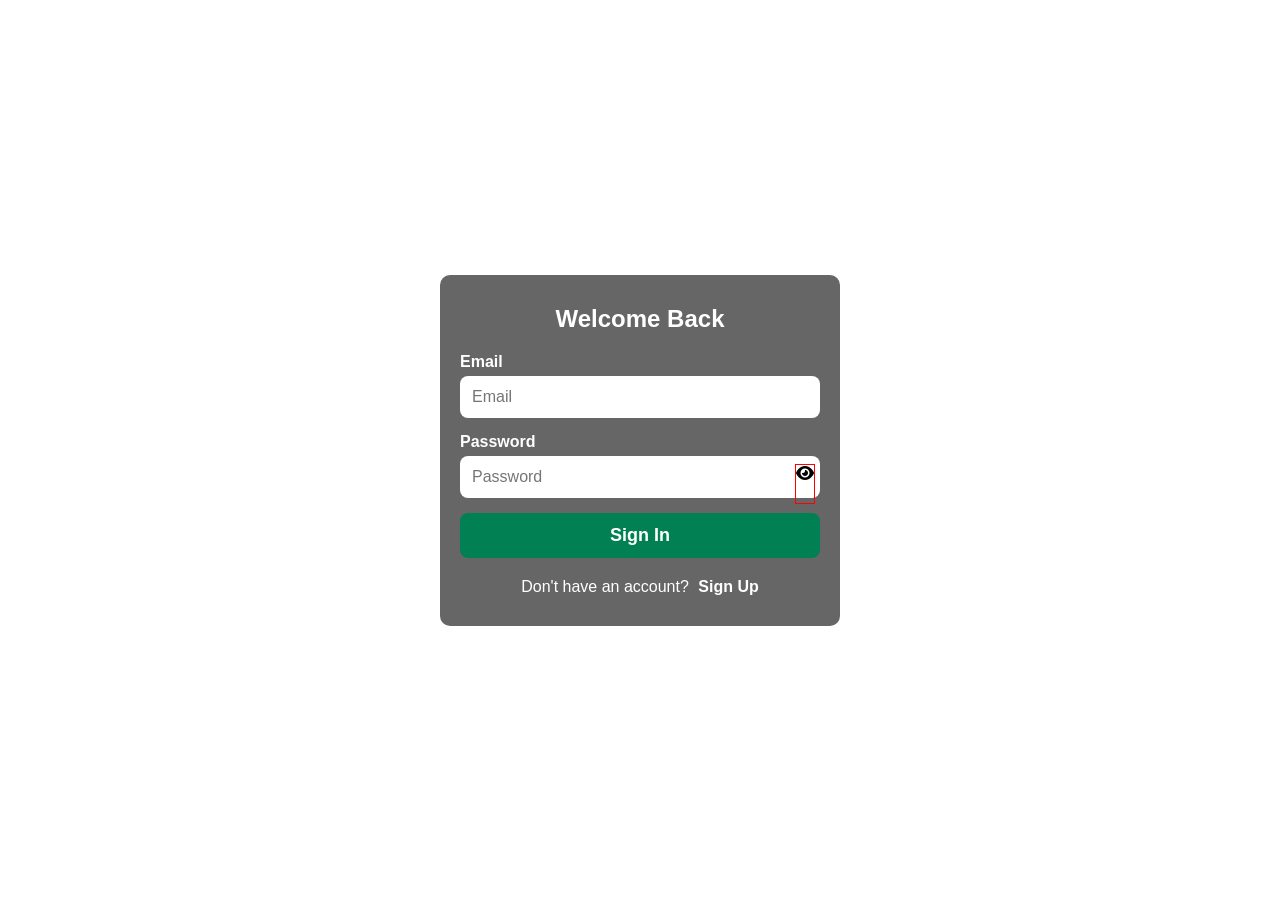
==== login.html @ dd3adcae "added login.html and signup.html" ====
<!DOCTYPE html>
<html lang="en">
  <head>
    <meta charset="UTF-8">
    <meta name="viewport" content="width=device-width, initial-scale=1.0">
    <title>Login Page</title>
    <link rel="stylesheet" href="style.css">
    <link rel="stylesheet" href="https://cdnjs.cloudflare.com/ajax/libs/font-awesome/6.5.0/css/all.min.css">
</head>
  <body>
    <div class="form-section">
      <div class="form-container">
        <div class="login-box">
          <h2>Welcome Back</h2>
          <form>
            <label for="email">Email</label>
            <input type="email" id="email" placeholder="Email" required />
  
            <label for="password">Password</label>
            <div class="password-wrapper">
              <input
                type="password"
                id="password"
                class="password-input"
                placeholder="Password"
                required
              />
              <!-- <span class="toggle-password">&#128065;</span> -->
              <i class="fas fa-eye toggle-password" id="togglePassword"></i>
            </div>
  
            <button type="submit" class="signin-btn">Sign In</button>
          </form>
          <div class="signup-link">
            <span>Don't have an account?</span>
            <a href="signup.html">Sign Up</a>
          </div>
        </div>
      </div>
    </div>
    <script>
      const togglePassword = document.getElementById('togglePassword');
      const passwordInput = document.getElementById('password');
    
      togglePassword.addEventListener('click', function () {
        const type = passwordInput.getAttribute('type') === 'password' ? 'text' : 'password';
        passwordInput.setAttribute('type', type);
        
        // Toggle icon class (optional - if you're switching between eye and eye-slash)
        this.classList.toggle('fa-eye');
        this.classList.toggle('fa-eye-slash');
      });
    </script>
    
  </body>
</html>
---- style.css ----
:root {
  --primary-color: #0d47a1;
  --bg-color: #008053;
  --accent-yellow: #cddc39;
  --accent-gold: #f4b410;
  --footer-color: #37474f;
  --secondary-color: rgb(27, 44, 87);
}

header {
  background-color: var(--bg-color);
  width: screen;
}
* {
  margin: 0;
  padding: 0;
  box-sizing: border-box;
}

.form-section {
  font-family: Arial, sans-serif;
  background: linear-gradient(rgba(27, 44, 87, 0.5)),
    url(./images/Procrastination.gif);
  background-position: center;
  background-size: cover;
  min-height: 100vh;
  display: flex;
  justify-content: center;
  align-items: center;
}

.form-container {
  width: 100%;
  padding: 20px;
  display: flex;
  justify-content: center;
}

.login-box {
  background-color: rgba(0, 0, 0, 0.6);
  padding: 30px 20px;
  border-radius: 10px;
  width: 100%;
  max-width: 400px;
  color: white;
}

.login-box h2 {
  text-align: center;
  margin-bottom: 20px;
}

form label {
  display: block;
  margin-bottom: 5px;
  font-weight: bold;
}

input{
  width: 100%;
  padding: 12px;
  margin-bottom: 15px;
  border: none;
  border-radius: 8px;
  font-size: 16px;
}

.password-wrapper {
  position: relative;
}
/* .password-wrapper input{
  display: none;
} */

.password-wrapper .toggle-password {
  position: absolute;
  height: 40px;
  /* border: 1px solid red; */
  right: 5px;
  top: 50%;
  z-index: 1000;
  transform: translateY(-50%);
  cursor: pointer;
  color: black;
}

.signin-btn {
  width: 100%;
  padding: 12px;
  background-color: var(--bg-color);
  color: white;
  border: none;
  font-size: 18px;
  font-weight: bold;
  border-radius: 8px;
  cursor: pointer;
  transition: background-color 0.3s ease;
}

.signin-btn:hover {
  background-color: #007f4e;
}

.signup-link {
  margin-top: 20px;
  text-align: center;
}

.signup-link a {
  color: white;
  font-weight: bold;
  text-decoration: none;
  margin-left: 5px;
}

@media (max-width: 480px) {
  .login-box {
    padding: 20px 15px;
  }

  .signin-btn {
    font-size: 16px;
  }
}
/* CREATEACCOUNT CSS */
* {
  margin: 0;
  padding: 0;
  box-sizing: border-box;
}

header {
  background-color: var(--bg-color);
  width: screen;
}

.form-sectionRegister{
  font-family: Arial, sans-serif;
  background: linear-gradient(rgba(27, 44, 87, 0.5)),
    url(./images/Procrastination.gif);
  background-position: center;
  background-size: cover;
  min-height: 100vh;
  display: flex;
  justify-content: center;
  align-items: center;
}
.container {
  width: 100%;
  max-width: 600px;
  padding: 20px;
  display: flex;
  justify-content: center;
}

.signup-form {
  background-color: rgba(0, 0, 0, 0.6);
  padding: 25px;
  border-radius: 10px;
  color: white;
  width: 100%;
  max-width: 600px;
}

.signup-form h2 {
  text-align: center;
  margin-bottom: 20px;
}

.signup-form label {
  display: block;
  margin-bottom: 5px;
  font-weight: bold;
}

.signup-form input[type="text"],
.signup-form input[type="email"],
.signup-form input[type="password"],
.signup-form select {
  width: 100%;
  padding: 10px;
  margin-bottom: 15px;
  border-radius: 8px;
  border: none;
  background-color: rgba(0, 128, 0, 0.7);
  color: white;
  font-size: 16px;
}
.show-password{
  position: absolute;
  right: 15px;
  transform: translateY(-50%);
  cursor: pointer;
  color: white;
  font-size: 18px;
  margin-top: 5px;
  z-index: 1000;
}
.input-icon {
  position: relative;
}

.toggle-password {
  position: absolute;
  right: 15px;
  top: 40%;
  transform: translateY(-50%);
  cursor: pointer;
  border: 1px solid red; 
}

.radio-group, .checkbox-group {
  margin-bottom: 15px;
}
.techcredit-group {
  display: flex;
  gap: 15px;
  flex-wrap: wrap;
  margin-bottom: 15px;
  
}
.radio-group p{
  margin-top: 10%;
  font-size: 18px;
  font-weight: bold;
  color: white;

} 
.radio-group div,
.checkbox-group {
  display: flex;
  flex-wrap: wrap;
  gap: 10px;
}

.radio-group label,
.checkbox-group label {
  font-weight: normal;
margin-top: 5%;
}

.dropdown-group {
  display: flex;
  gap: 15px;
  flex-wrap: wrap;
}

.dropdown-group > div {
  flex: 1 1 45%;
}

.signup {
  width: 100%;
  padding: 12px;
  background-color: #012e50;
  color: white;
  font-size: 18px;
  border: none;
  border-radius: 8px;
  cursor: pointer;
  margin-top: 10px;
}

.signup:hover {
  background-color: #011f35;
}

.signin {
  text-align: center;
  margin-top: 15px;
}

.signin a {
  margin-left: 5px;
  color: white;
  font-weight: bold;
  text-decoration: none;
}

/* Responsive Adjustments */
@media (max-width: 600px) {
  .dropdown-group {
    flex-direction: column;
  }

  .dropdown-group > div {
    flex: 1 1 100%;
  }
}
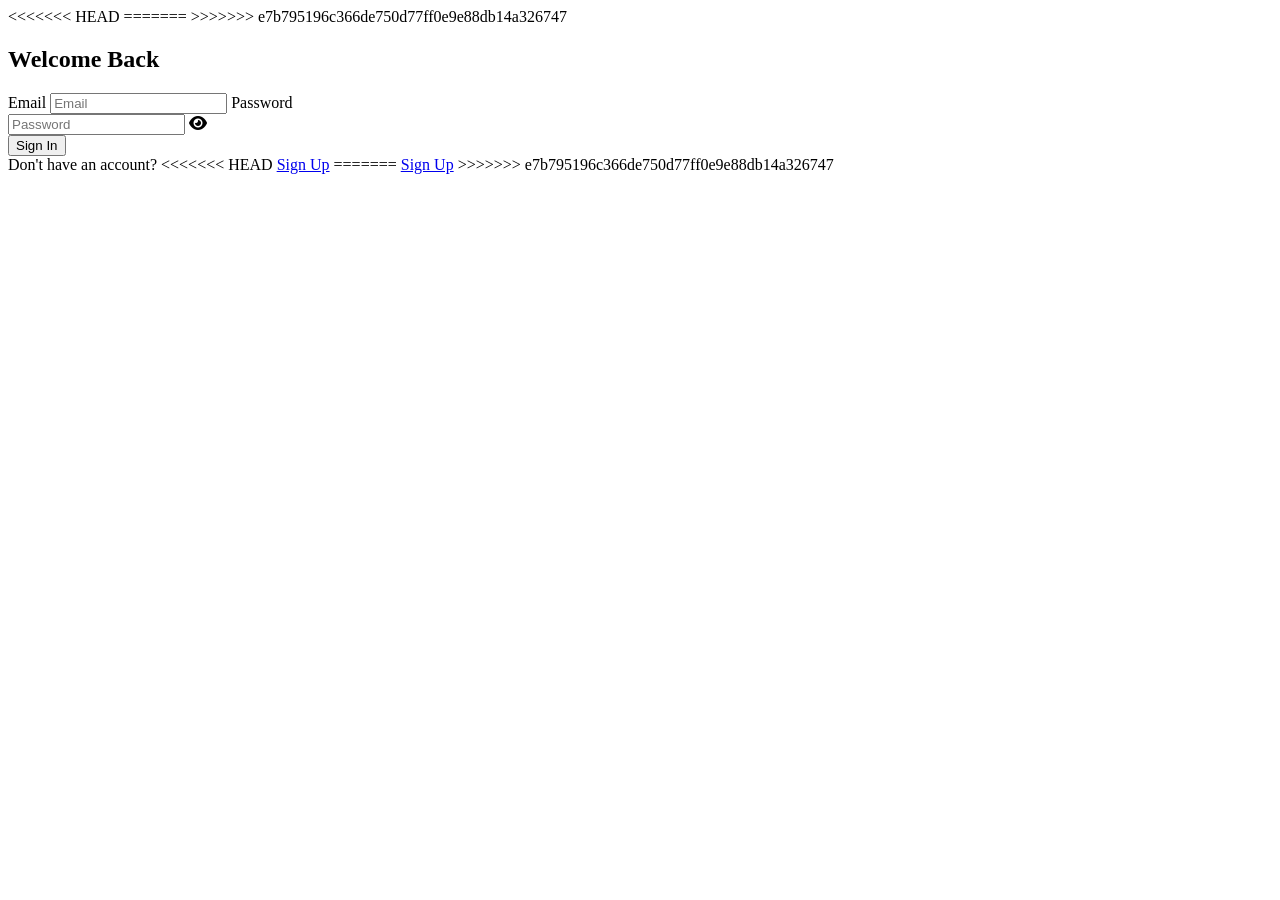
==== commit 55e4dd81: "Merge branch 'dev' of https://github.com/VLAD2-V/Ohafia-Techrise-Project into dev" ====
--- a/login.html
+++ b/login.html
@@ -3,9 +3,16 @@
   <head>
     <meta charset="UTF-8">
     <meta name="viewport" content="width=device-width, initial-scale=1.0">
+<<<<<<< HEAD
     <title>Login Page</title>
     <link rel="stylesheet" href="style.css">
     <link rel="stylesheet" href="https://cdnjs.cloudflare.com/ajax/libs/font-awesome/6.5.0/css/all.min.css">
+=======
+    <title>My Web Page</title>
+    <link rel="stylesheet" href="style.css">
+    <link rel="stylesheet" href="https://cdnjs.cloudflare.com/ajax/libs/font-awesome/6.5.0/css/all.min.css">
+
+>>>>>>> e7b795196c366de750d77ff0e9e88db14a326747
 </head>
   <body>
     <div class="form-section">
@@ -33,7 +40,11 @@
           </form>
           <div class="signup-link">
             <span>Don't have an account?</span>
+<<<<<<< HEAD
             <a href="signup.html">Sign Up</a>
+=======
+            <a href="#">Sign Up</a>
+>>>>>>> e7b795196c366de750d77ff0e9e88db14a326747
           </div>
         </div>
       </div>
--- a/style.css
+++ b/style.css
@@ -7,9 +7,15 @@
   --secondary-color: rgb(27, 44, 87);
 }
 
+<<<<<<< HEAD
 header {
   background-color: var(--bg-color);
   width: screen;
+=======
+header{
+    background-color: var(--bg-color);
+    width: screen;
+>>>>>>> e7b795196c366de750d77ff0e9e88db14a326747
 }
 * {
   margin: 0;
--- a/style.css
+++ b/style.css
@@ -7,9 +7,15 @@
   --secondary-color: rgb(27, 44, 87);
 }
 
+<<<<<<< HEAD
 header {
   background-color: var(--bg-color);
   width: screen;
+=======
+header{
+    background-color: var(--bg-color);
+    width: screen;
+>>>>>>> e7b795196c366de750d77ff0e9e88db14a326747
 }
 * {
   margin: 0;
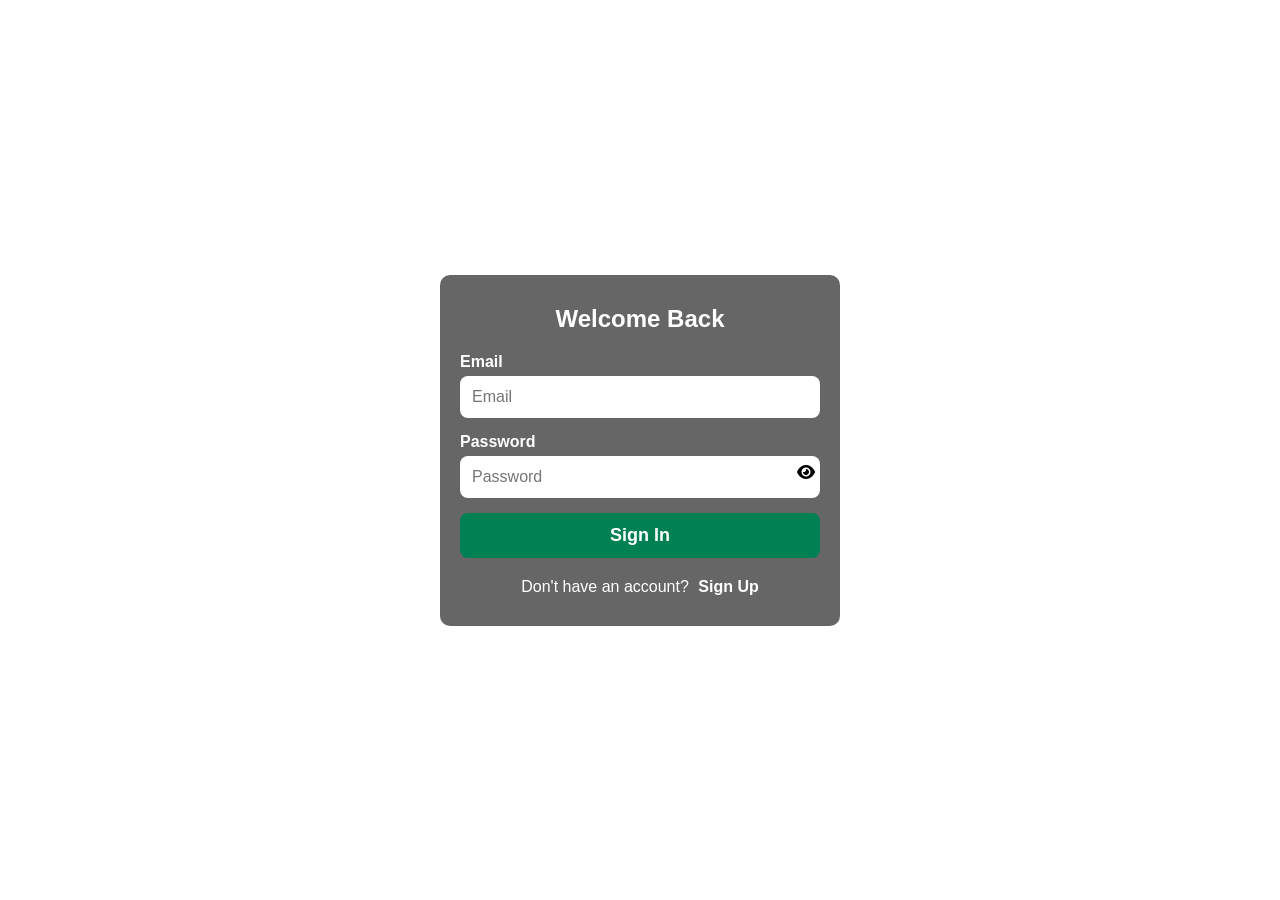
==== commit 70ab095a: "merge pull request" ====
--- a/login.html
+++ b/login.html
@@ -3,16 +3,10 @@
   <head>
     <meta charset="UTF-8">
     <meta name="viewport" content="width=device-width, initial-scale=1.0">
-<<<<<<< HEAD
-    <title>Login Page</title>
-    <link rel="stylesheet" href="style.css">
-    <link rel="stylesheet" href="https://cdnjs.cloudflare.com/ajax/libs/font-awesome/6.5.0/css/all.min.css">
-=======
     <title>My Web Page</title>
     <link rel="stylesheet" href="style.css">
     <link rel="stylesheet" href="https://cdnjs.cloudflare.com/ajax/libs/font-awesome/6.5.0/css/all.min.css">
 
->>>>>>> e7b795196c366de750d77ff0e9e88db14a326747
 </head>
   <body>
     <div class="form-section">
@@ -40,11 +34,7 @@
           </form>
           <div class="signup-link">
             <span>Don't have an account?</span>
-<<<<<<< HEAD
-            <a href="signup.html">Sign Up</a>
-=======
             <a href="#">Sign Up</a>
->>>>>>> e7b795196c366de750d77ff0e9e88db14a326747
           </div>
         </div>
       </div>
--- a/style.css
+++ b/style.css
@@ -1,27 +1,173 @@
-:root {
-  --primary-color: #0d47a1;
-  --bg-color: #008053;
-  --accent-yellow: #cddc39;
-  --accent-gold: #f4b410;
-  --footer-color: #37474f;
-  --secondary-color: rgb(27, 44, 87);
-}
-
-<<<<<<< HEAD
-header {
-  background-color: var(--bg-color);
-  width: screen;
-=======
-header{
+:root{
+    --primary-color: #0D47A1;
+    --bg-color: #008053;
+    --accent-yellow: #CDDC39;
+    --accent-gold: #F4B410;
+    --footer-color: #37474F;
+    --secondary-color: rgb(27, 44, 87);
+}
+* {
+    margin: 0;
+    padding: 0;
+    box-sizing: border-box;
+  }
+.navbar{
     background-color: var(--bg-color);
+    width: 110vw;
+    display: flex;
+    align-items: center;
+    justify-content: space-between;
+    color: white;
+    position: fixed;
+    z-index: 10000;
+    top: 0;
+ }
+ .ancodiv{
+    /* border: 1px solid red; */
+    width: 50vw;
+    align-items: center;
+    justify-content: space-between;
+    /* display: flex; */
+    
+}
+.ancodiv a{
+    padding: 10px 20px;
+    text-decoration: none;
+    justify-content: space-between;
+    color: white;
+    border-radius: 10px;
+}
+.ancodiv a:hover{
+    background-color: white;
+    color: #008053;
+} 
+.main{
+    background: linear-gradient(rgba(27,44,87, 0.5)), url(images/istockphoto-1387051560-612x612\ 1.png);
     width: screen;
->>>>>>> e7b795196c366de750d77ff0e9e88db14a326747
-}
-* {
-  margin: 0;
-  padding: 0;
-  box-sizing: border-box;
-}
+    height: 100vh;
+    background-size: cover;
+    background-position: center;
+    font-size: large;
+    font-family: 'Segoe UI', sans-serif;
+    line-height: 1.0;
+    /* display: flex; */
+     padding: 2px 1px ;
+     background-repeat: no-repeat; 
+}
+.main{
+    /* line-height: 1.0; */
+    display: flex;
+    align-items: center;
+    justify-content: center;
+    
+ }
+ .main-div{
+    width: 60vw;
+    display: flex; 
+    align-items: center;
+    justify-content: space-evenly;
+    flex-direction: column;
+    line-height: normal;
+ }
+.main-div h1{
+    font-size: 80px;
+    color: var(--accent-yellow);
+    margin-bottom: -10px;
+
+}
+.main-div p{
+    color: #fff;
+    font-size: x-large;
+    text-align: center;
+
+}
+.navdiv{
+    padding: 10px 20px;
+    width: 90vw;
+    display: flex;
+    align-items: center;
+    justify-content: space-around;
+    /* background-color: #0D47A1; */
+    
+    
+    
+}
+ .navdiv .btn{
+    padding: 12px 24px;
+    display: grid;
+    place-items: center;
+    width: 200px;
+    height: 40px;
+    text-decoration: none;
+    color: #fff;
+    border-radius: 20px;
+
+
+ }
+
+ .btn1{
+    background-color: #0D47A1;
+    position: relative;
+
+ }
+ .btn1 span{
+    width: 0%;
+    height: 40px;
+    background-color: rgba(27,44,87, 0.5);
+    position: absolute;
+    /* transition: 0.5s; */
+    /* z-index: -100; */
+    /* left: 10px; */
+ }
+ .btn1:hover{
+    background: none;
+    border: 2px solid #fff;
+    /* color: var(--primary-color); */
+ }
+
+ .btn1:hover span{
+    width: inherit;
+    /* left: 0px; */
+    padding: 12px 24px;
+    border-radius: 20px;
+
+    /* z-index: -1; */
+ }
+ .btn2{
+    background-color: rgb(5, 57, 212);
+    position: relative;
+
+ }
+ .btn2 span{
+    width: 0%;
+    height: 40px;
+    background-color: rgba(27,44,87, 0.5);
+    position: absolute;
+    /* transition: 0.5s; */
+    /* z-index: -100; */
+    /* left: 10px; */
+ }
+ .btn2:hover{
+    background: none;
+    /* transition: 1s; */
+    border: 2px solid #fff;
+    /* color: var(--primary-color); */
+ }
+
+ .btn2:hover span{
+    width: inherit;
+    left: 0px;
+    padding: 12px 24px;
+    border-radius: 20px;
+
+    /* z-index: -1; */
+ }
+
+
+
+
+
+/* ----------- Register and lgin section-----------  */
 
 .form-section {
   font-family: Arial, sans-serif;
@@ -128,168 +274,3 @@
     font-size: 16px;
   }
 }
-/* CREATEACCOUNT CSS */
-* {
-  margin: 0;
-  padding: 0;
-  box-sizing: border-box;
-}
-
-header {
-  background-color: var(--bg-color);
-  width: screen;
-}
-
-.form-sectionRegister{
-  font-family: Arial, sans-serif;
-  background: linear-gradient(rgba(27, 44, 87, 0.5)),
-    url(./images/Procrastination.gif);
-  background-position: center;
-  background-size: cover;
-  min-height: 100vh;
-  display: flex;
-  justify-content: center;
-  align-items: center;
-}
-.container {
-  width: 100%;
-  max-width: 600px;
-  padding: 20px;
-  display: flex;
-  justify-content: center;
-}
-
-.signup-form {
-  background-color: rgba(0, 0, 0, 0.6);
-  padding: 25px;
-  border-radius: 10px;
-  color: white;
-  width: 100%;
-  max-width: 600px;
-}
-
-.signup-form h2 {
-  text-align: center;
-  margin-bottom: 20px;
-}
-
-.signup-form label {
-  display: block;
-  margin-bottom: 5px;
-  font-weight: bold;
-}
-
-.signup-form input[type="text"],
-.signup-form input[type="email"],
-.signup-form input[type="password"],
-.signup-form select {
-  width: 100%;
-  padding: 10px;
-  margin-bottom: 15px;
-  border-radius: 8px;
-  border: none;
-  background-color: rgba(0, 128, 0, 0.7);
-  color: white;
-  font-size: 16px;
-}
-.show-password{
-  position: absolute;
-  right: 15px;
-  transform: translateY(-50%);
-  cursor: pointer;
-  color: white;
-  font-size: 18px;
-  margin-top: 5px;
-  z-index: 1000;
-}
-.input-icon {
-  position: relative;
-}
-
-.toggle-password {
-  position: absolute;
-  right: 15px;
-  top: 40%;
-  transform: translateY(-50%);
-  cursor: pointer;
-  border: 1px solid red; 
-}
-
-.radio-group, .checkbox-group {
-  margin-bottom: 15px;
-}
-.techcredit-group {
-  display: flex;
-  gap: 15px;
-  flex-wrap: wrap;
-  margin-bottom: 15px;
-  
-}
-.radio-group p{
-  margin-top: 10%;
-  font-size: 18px;
-  font-weight: bold;
-  color: white;
-
-} 
-.radio-group div,
-.checkbox-group {
-  display: flex;
-  flex-wrap: wrap;
-  gap: 10px;
-}
-
-.radio-group label,
-.checkbox-group label {
-  font-weight: normal;
-margin-top: 5%;
-}
-
-.dropdown-group {
-  display: flex;
-  gap: 15px;
-  flex-wrap: wrap;
-}
-
-.dropdown-group > div {
-  flex: 1 1 45%;
-}
-
-.signup {
-  width: 100%;
-  padding: 12px;
-  background-color: #012e50;
-  color: white;
-  font-size: 18px;
-  border: none;
-  border-radius: 8px;
-  cursor: pointer;
-  margin-top: 10px;
-}
-
-.signup:hover {
-  background-color: #011f35;
-}
-
-.signin {
-  text-align: center;
-  margin-top: 15px;
-}
-
-.signin a {
-  margin-left: 5px;
-  color: white;
-  font-weight: bold;
-  text-decoration: none;
-}
-
-/* Responsive Adjustments */
-@media (max-width: 600px) {
-  .dropdown-group {
-    flex-direction: column;
-  }
-
-  .dropdown-group > div {
-    flex: 1 1 100%;
-  }
-}
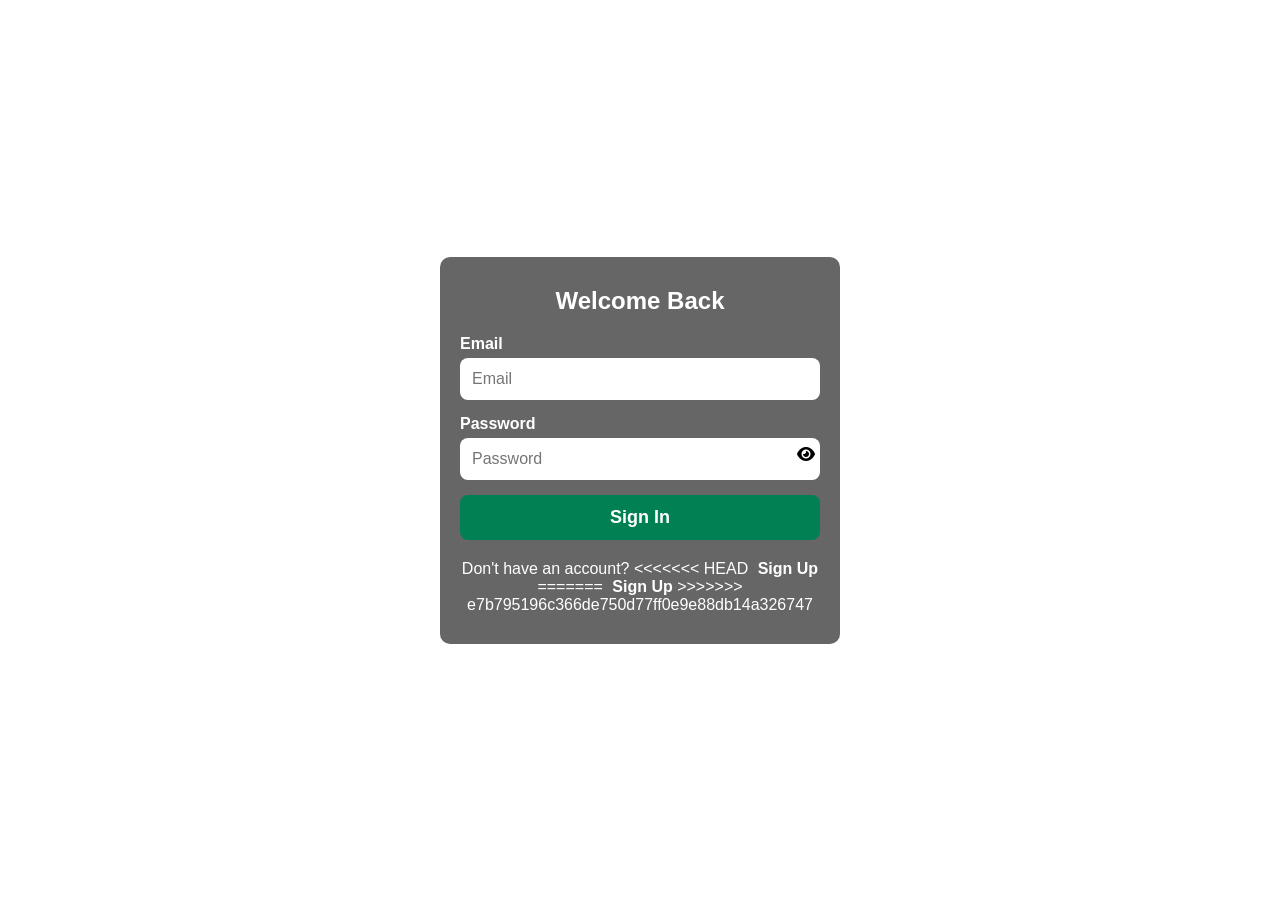
==== commit d44efdfb: "HEADER EDITED" ====
--- a/login.html
+++ b/login.html
@@ -3,10 +3,9 @@
   <head>
     <meta charset="UTF-8">
     <meta name="viewport" content="width=device-width, initial-scale=1.0">
-    <title>My Web Page</title>
+    <title>Login Page</title>
     <link rel="stylesheet" href="style.css">
     <link rel="stylesheet" href="https://cdnjs.cloudflare.com/ajax/libs/font-awesome/6.5.0/css/all.min.css">
-
 </head>
   <body>
     <div class="form-section">
@@ -34,7 +33,11 @@
           </form>
           <div class="signup-link">
             <span>Don't have an account?</span>
+<<<<<<< HEAD
+            <a href="signup.html">Sign Up</a>
+=======
             <a href="#">Sign Up</a>
+>>>>>>> e7b795196c366de750d77ff0e9e88db14a326747
           </div>
         </div>
       </div>
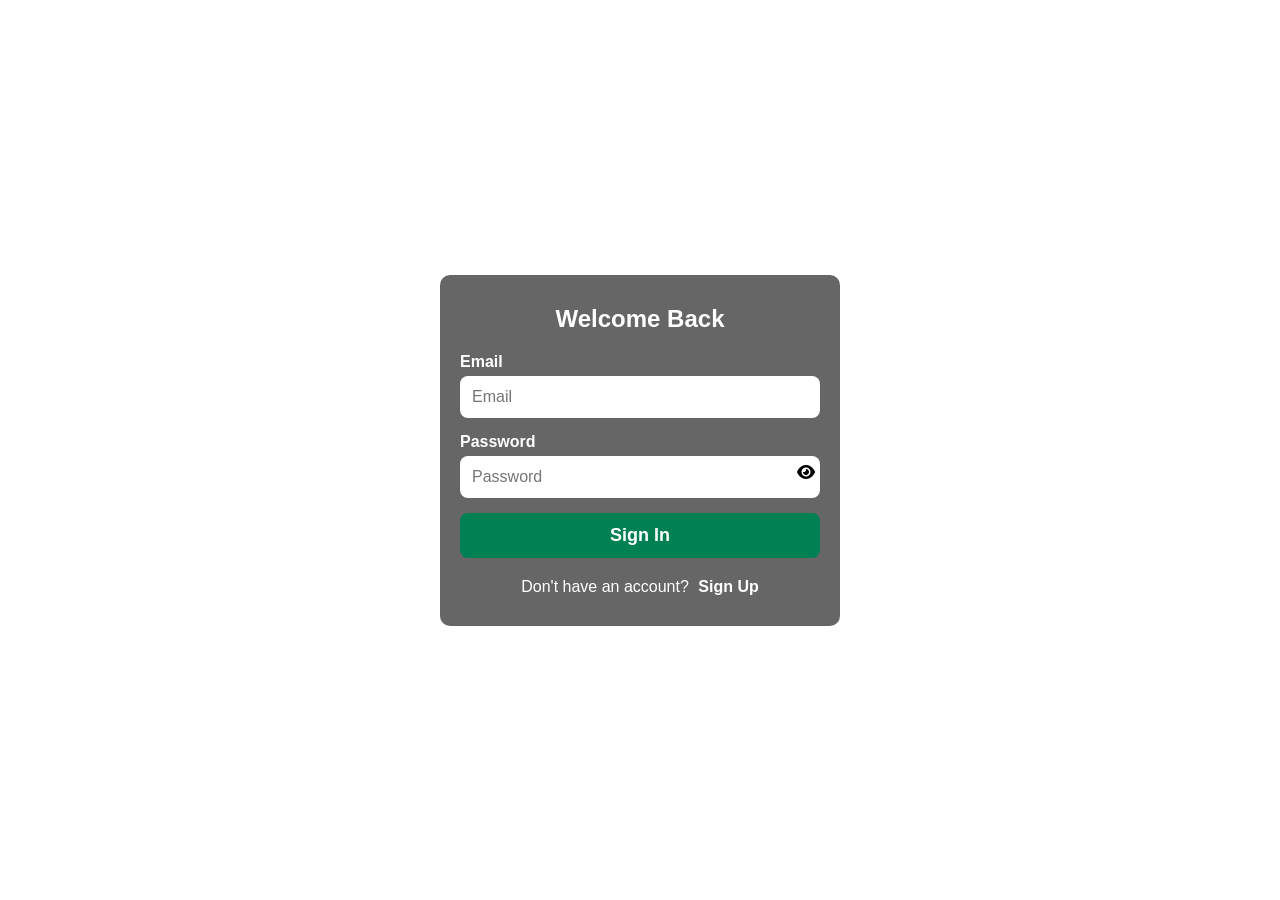
==== commit f4b92e60: "login and style modified" ====
--- a/login.html
+++ b/login.html
@@ -6,7 +6,7 @@
     <title>Login Page</title>
     <link rel="stylesheet" href="style.css">
     <link rel="stylesheet" href="https://cdnjs.cloudflare.com/ajax/libs/font-awesome/6.5.0/css/all.min.css">
-</head>
+  </head>
   <body>
     <div class="form-section">
       <div class="form-container">
@@ -33,11 +33,7 @@
           </form>
           <div class="signup-link">
             <span>Don't have an account?</span>
-<<<<<<< HEAD
             <a href="signup.html">Sign Up</a>
-=======
-            <a href="#">Sign Up</a>
->>>>>>> e7b795196c366de750d77ff0e9e88db14a326747
           </div>
         </div>
       </div>
--- a/style.css
+++ b/style.css
@@ -1,173 +1,21 @@
-:root{
-    --primary-color: #0D47A1;
-    --bg-color: #008053;
-    --accent-yellow: #CDDC39;
-    --accent-gold: #F4B410;
-    --footer-color: #37474F;
-    --secondary-color: rgb(27, 44, 87);
+:root {
+  --primary-color: #0d47a1;
+  --bg-color: #008053;
+  --accent-yellow: #cddc39;
+  --accent-gold: #f4b410;
+  --footer-color: #37474f;
+  --secondary-color: rgb(27, 44, 87);
+}
+
+header {
+  background-color: var(--bg-color);
+  width: screen;
 }
 * {
-    margin: 0;
-    padding: 0;
-    box-sizing: border-box;
-  }
-.navbar{
-    background-color: var(--bg-color);
-    width: 110vw;
-    display: flex;
-    align-items: center;
-    justify-content: space-between;
-    color: white;
-    position: fixed;
-    z-index: 10000;
-    top: 0;
- }
- .ancodiv{
-    /* border: 1px solid red; */
-    width: 50vw;
-    align-items: center;
-    justify-content: space-between;
-    /* display: flex; */
-    
-}
-.ancodiv a{
-    padding: 10px 20px;
-    text-decoration: none;
-    justify-content: space-between;
-    color: white;
-    border-radius: 10px;
-}
-.ancodiv a:hover{
-    background-color: white;
-    color: #008053;
-} 
-.main{
-    background: linear-gradient(rgba(27,44,87, 0.5)), url(images/istockphoto-1387051560-612x612\ 1.png);
-    width: screen;
-    height: 100vh;
-    background-size: cover;
-    background-position: center;
-    font-size: large;
-    font-family: 'Segoe UI', sans-serif;
-    line-height: 1.0;
-    /* display: flex; */
-     padding: 2px 1px ;
-     background-repeat: no-repeat; 
-}
-.main{
-    /* line-height: 1.0; */
-    display: flex;
-    align-items: center;
-    justify-content: center;
-    
- }
- .main-div{
-    width: 60vw;
-    display: flex; 
-    align-items: center;
-    justify-content: space-evenly;
-    flex-direction: column;
-    line-height: normal;
- }
-.main-div h1{
-    font-size: 80px;
-    color: var(--accent-yellow);
-    margin-bottom: -10px;
-
-}
-.main-div p{
-    color: #fff;
-    font-size: x-large;
-    text-align: center;
-
-}
-.navdiv{
-    padding: 10px 20px;
-    width: 90vw;
-    display: flex;
-    align-items: center;
-    justify-content: space-around;
-    /* background-color: #0D47A1; */
-    
-    
-    
-}
- .navdiv .btn{
-    padding: 12px 24px;
-    display: grid;
-    place-items: center;
-    width: 200px;
-    height: 40px;
-    text-decoration: none;
-    color: #fff;
-    border-radius: 20px;
-
-
- }
-
- .btn1{
-    background-color: #0D47A1;
-    position: relative;
-
- }
- .btn1 span{
-    width: 0%;
-    height: 40px;
-    background-color: rgba(27,44,87, 0.5);
-    position: absolute;
-    /* transition: 0.5s; */
-    /* z-index: -100; */
-    /* left: 10px; */
- }
- .btn1:hover{
-    background: none;
-    border: 2px solid #fff;
-    /* color: var(--primary-color); */
- }
-
- .btn1:hover span{
-    width: inherit;
-    /* left: 0px; */
-    padding: 12px 24px;
-    border-radius: 20px;
-
-    /* z-index: -1; */
- }
- .btn2{
-    background-color: rgb(5, 57, 212);
-    position: relative;
-
- }
- .btn2 span{
-    width: 0%;
-    height: 40px;
-    background-color: rgba(27,44,87, 0.5);
-    position: absolute;
-    /* transition: 0.5s; */
-    /* z-index: -100; */
-    /* left: 10px; */
- }
- .btn2:hover{
-    background: none;
-    /* transition: 1s; */
-    border: 2px solid #fff;
-    /* color: var(--primary-color); */
- }
-
- .btn2:hover span{
-    width: inherit;
-    left: 0px;
-    padding: 12px 24px;
-    border-radius: 20px;
-
-    /* z-index: -1; */
- }
-
-
-
-
-
-/* ----------- Register and lgin section-----------  */
+  margin: 0;
+  padding: 0;
+  box-sizing: border-box;
+}
 
 .form-section {
   font-family: Arial, sans-serif;
@@ -227,7 +75,6 @@
 .password-wrapper .toggle-password {
   position: absolute;
   height: 40px;
-  /* border: 1px solid red; */
   right: 5px;
   top: 50%;
   z-index: 1000;
@@ -274,3 +121,167 @@
     font-size: 16px;
   }
 }
+/* CREATEACCOUNT CSS */
+* {
+  margin: 0;
+  padding: 0;
+  box-sizing: border-box;
+}
+
+header {
+  background-color: var(--bg-color);
+  width: screen;
+}
+
+.form-sectionRegister{
+  font-family: Arial, sans-serif;
+  background: linear-gradient(rgba(27, 44, 87, 0.5)),
+    url(./images/Procrastination.gif);
+  background-position: center;
+  background-size: cover;
+  min-height: 100vh;
+  display: flex;
+  justify-content: center;
+  align-items: center;
+}
+.container {
+  width: 100%;
+  max-width: 600px;
+  padding: 20px;
+  display: flex;
+  justify-content: center;
+}
+
+.signup-form {
+  background-color: rgba(0, 0, 0, 0.6);
+  padding: 25px;
+  border-radius: 10px;
+  color: white;
+  width: 100%;
+  max-width: 600px;
+}
+
+.signup-form h2 {
+  text-align: center;
+  margin-bottom: 20px;
+}
+
+.signup-form label {
+  display: block;
+  margin-bottom: 5px;
+  font-weight: bold;
+}
+
+.signup-form input[type="text"],
+.signup-form input[type="email"],
+.signup-form input[type="password"],
+.signup-form select {
+  width: 100%;
+  padding: 10px;
+  margin-bottom: 15px;
+  border-radius: 8px;
+  border: none;
+  background-color: rgba(0, 128, 0, 0.7);
+  color: white;
+  font-size: 16px;
+}
+.show-password{
+  position: absolute;
+  right: 15px;
+  transform: translateY(-50%);
+  cursor: pointer;
+  color: white;
+  font-size: 18px;
+  margin-top: 5px;
+  z-index: 1000;
+}
+.input-icon {
+  position: relative;
+}
+
+.toggle-password {
+  position: absolute;
+  right: 15px;
+  top: 40%;
+  transform: translateY(-50%);
+  cursor: pointer;
+}
+
+.radio-group, .checkbox-group {
+  margin-bottom: 15px;
+}
+.techcredit-group {
+  display: flex;
+  gap: 15px;
+  flex-wrap: wrap;
+  margin-bottom: 15px;
+  
+}
+.radio-group p{
+  margin-top: 10%;
+  font-size: 18px;
+  font-weight: bold;
+  color: white;
+
+} 
+.radio-group div,
+.checkbox-group {
+  display: flex;
+  flex-wrap: wrap;
+  gap: 10px;
+}
+
+.radio-group label,
+.checkbox-group label {
+  font-weight: normal;
+margin-top: 5%;
+}
+
+.dropdown-group {
+  display: flex;
+  gap: 15px;
+  flex-wrap: wrap;
+}
+
+.dropdown-group > div {
+  flex: 1 1 45%;
+}
+
+.signup {
+  width: 100%;
+  padding: 12px;
+  background-color: #012e50;
+  color: white;
+  font-size: 18px;
+  border: none;
+  border-radius: 8px;
+  cursor: pointer;
+  margin-top: 10px;
+}
+
+.signup:hover {
+  background-color: #011f35;
+}
+
+.signin {
+  text-align: center;
+  margin-top: 15px;
+}
+
+.signin a {
+  margin-left: 5px;
+  color: white;
+  font-weight: bold;
+  text-decoration: none;
+}
+
+/* Responsive Adjustments */
+@media (max-width: 600px) {
+  .dropdown-group {
+    flex-direction: column;
+  }
+
+  .dropdown-group > div {
+    flex: 1 1 100%;
+  }
+}
